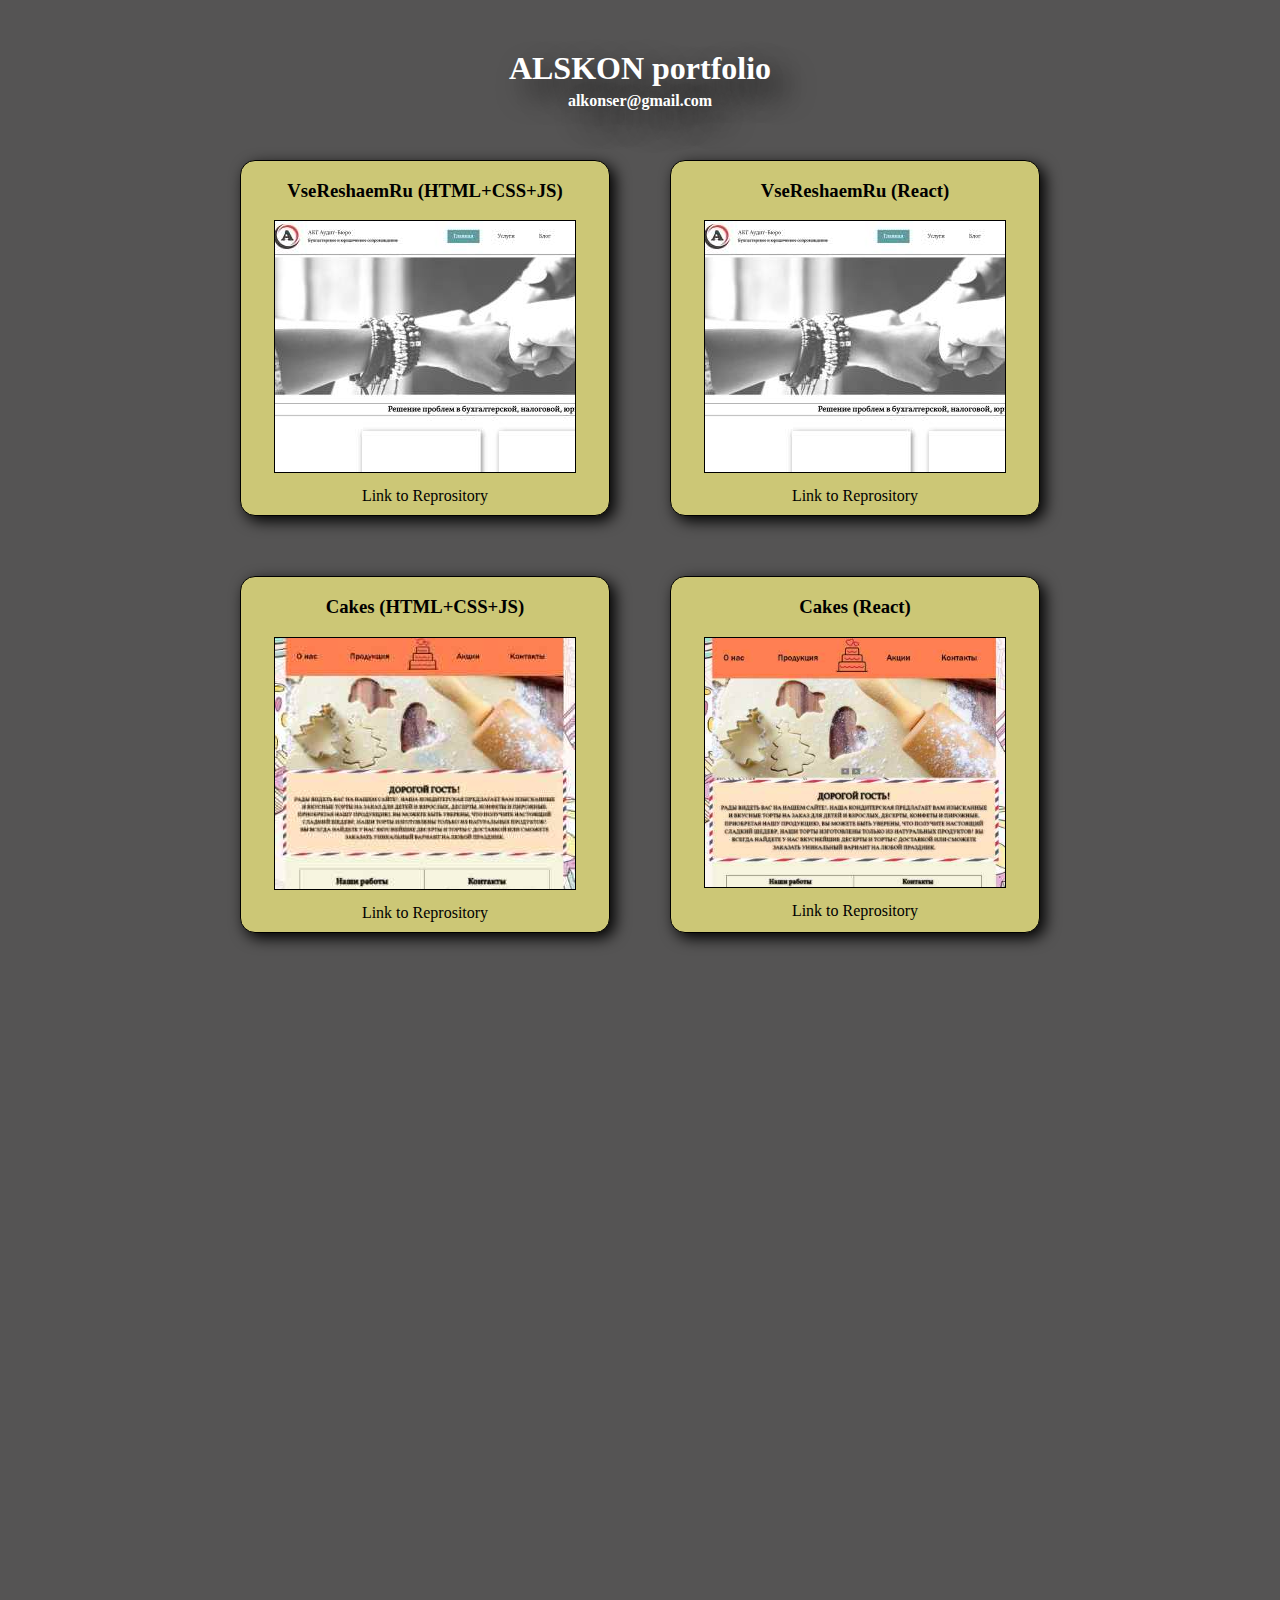
==== index.html @ 57a8c128 "Update index.html" ====
<!DOCTYPE html>
<head lang="ru">
    <meta charset="UTF-8">
    <title>Alskon portfolio</title>
    <link href='./mainStyle.css' rel='stylesheet'>
</head>
<body>
    <h1>ALSKON portfolio</h1>
    <h4>alkonser@gmail.com</h4>
    <div class='sections'>
        <section class='vsereshaem-html'>
            <h3>VseReshaemRu (HTML+CSS+JS)</h3>
            <a href='./vsereshaem-html-css-js/index.html'><img width='300' src='./img/vserehaem-html.jpg'></a>
            <a href="https://github.com/alskon/alskon.github.io/tree/master/vsereshaem-html-css-js/">Link to Reprository</a>
        </section>
        <section class='vsereshaem-react'>
            <h3>VseReshaemRu (React)</h3>
            <a href='./vsereshaem-react/index.html'><img width='300' src='./img/vserehaem-react.jpg'></a>
            <a href="https://github.com/alskon/VseReshaemRu-React">Link to Reprository</a>
        </section>
        <section class='cakes-html'>
            <h3>Cakes (HTML+CSS+JS)</h3>
            <a href='./cakes-html-css-js/index.html'><img width='300' src='./img/cakes-html.jpg'></a>
            <a href="https://github.com/alskon/alskon.github.io">Link to Reprository</a>
        </section>
        <section class='cakes-react'>
            <h3>Cakes (React)</h3>
            <a href='./cakes-react/index.html'><img width='300' src='./img/cakes-react.jpg'></a>
            <a href="https://github.com/alskon/Cakes-React">Link to Reprository</a>
        </section>

    </div>
</body>
---- mainStyle.css ----
body {
    margin: auto;
    font-family: Cambria, Cochin, Georgia, Times, 'Times New Roman', serif;
    background-color: rgb(85, 84, 84);
    text-align: center;
}
h1 {
    text-shadow: black 15px 14px 30px;
    margin: 50px auto;
    color: #fff;
    margin-bottom: 5px;
}
h4 {
    margin: 0;
    text-shadow: black 15px 14px 30px;
    color: #fff;
}
a {
    text-decoration: none;
    color: black;
    display: block;
    margin-bottom: 10px;
}
img {
    border: 1px black solid;
    margin: 0 10px;
}
.sections {
    width: 800px;
    box-sizing: border-box;    
    margin: 50px auto;
    display: grid;
    grid-template-columns: 1fr 1fr;
    grid-template-rows: repeat(4, 1fr);
    grid-gap: 60px;
}
.cakes-html, .cakes-react, .vsereshaem-html, .vsereshaem-react {
    text-align: center;
    box-sizing: border-box;
    box-shadow: black 5px 5px 15px;
    border: 1px black solid;
    background-color: #ccc776;
    border-radius: 15px;
}
.cakes-html:hover, .cakes-react:hover, .vsereshaem-html:hover, .vsereshaem-react:hover {
    border:1px lightblue solid ;
    box-shadow: 4px 4px 17px lightblue;
}
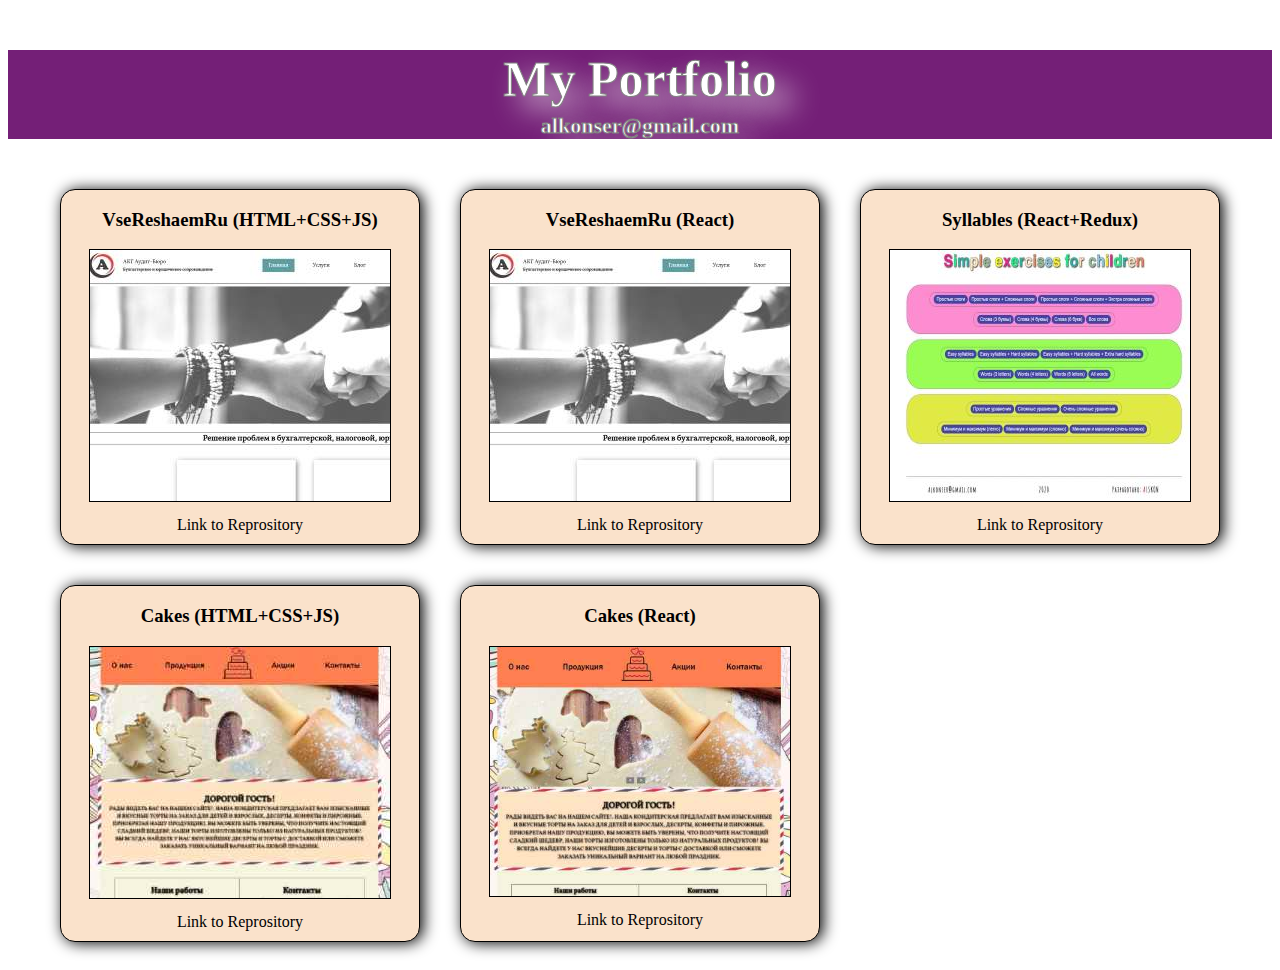
==== commit 79dc9ad2: "change style" ====
--- a/index.html
+++ b/index.html
@@ -5,8 +5,10 @@
     <link href='./mainStyle.css' rel='stylesheet'>
 </head>
 <body>
-    <h1>ALSKON portfolio</h1>
-    <h4>alkonser@gmail.com</h4>
+    <div class='headers'>
+        <h1>My Portfolio</h1>
+        <h4>alkonser@gmail.com</h4>
+    </div>
     <div class='sections'>
         <section class='vsereshaem-html'>
             <h3>VseReshaemRu (HTML+CSS+JS)</h3>
@@ -17,6 +19,11 @@
             <h3>VseReshaemRu (React)</h3>
             <a href='./vsereshaem-react/index.html'><img width='300' src='./img/vserehaem-react.jpg'></a>
             <a href="https://github.com/alskon/VseReshaemRu-React">Link to Reprository</a>
+        </section>
+        <section class='syllable-react'>
+            <h3>Syllables (React+Redux)</h3>
+            <a href='./syllable-react-redux/index.html'><img width='300' src='./img/syllable-react-redux.jpg'></a>
+            <a href="https://github.com/alskon/Syllable">Link to Reprository</a>
         </section>
         <section class='cakes-html'>
             <h3>Cakes (HTML+CSS+JS)</h3>
--- a/mainStyle.css
+++ b/mainStyle.css
@@ -1,19 +1,25 @@
 body {
-    margin: auto;
+
     font-family: Cambria, Cochin, Georgia, Times, 'Times New Roman', serif;
-    background-color: rgb(85, 84, 84);
     text-align: center;
+	height: 100%;
 }
-h1 {
-    text-shadow: black 15px 14px 30px;
+.headers {
+    background-color:rgb(116, 31, 119);
+
+}
+h1, h4 {
+	font-size: 50px;
+    text-shadow:  15px 14px 30px #fff;
+    color:#fff;
+	-webkit-text-stroke:1px gray;
     margin: 50px auto;
-    color: #fff;
     margin-bottom: 5px;
+    
 }
 h4 {
-    margin: 0;
-    text-shadow: black 15px 14px 30px;
-    color: #fff;
+	margin: 0;
+	font-size: 22px;
 }
 a {
     text-decoration: none;
@@ -26,23 +32,21 @@
     margin: 0 10px;
 }
 .sections {
-    width: 800px;
-    box-sizing: border-box;    
-    margin: 50px auto;
+    width: 100%;
+    margin-top:30px;
     display: grid;
-    grid-template-columns: 1fr 1fr;
-    grid-template-rows: repeat(4, 1fr);
-    grid-gap: 60px;
+    grid-template-columns: 400px 400px 400px;
+    justify-content: center;
 }
-.cakes-html, .cakes-react, .vsereshaem-html, .vsereshaem-react {
-    text-align: center;
+section {
+    margin: 20px;
+    box-shadow: black 3px 1px 15px;
+    border: 1px black solid;
+    background-color: rgb(250, 226, 203);
+    border-radius: 15px;
     box-sizing: border-box;
-    box-shadow: black 5px 5px 15px;
-    border: 1px black solid;
-    background-color: #ccc776;
-    border-radius: 15px;
 }
-.cakes-html:hover, .cakes-react:hover, .vsereshaem-html:hover, .vsereshaem-react:hover {
+section:hover {
     border:1px lightblue solid ;
     box-shadow: 4px 4px 17px lightblue;
 }
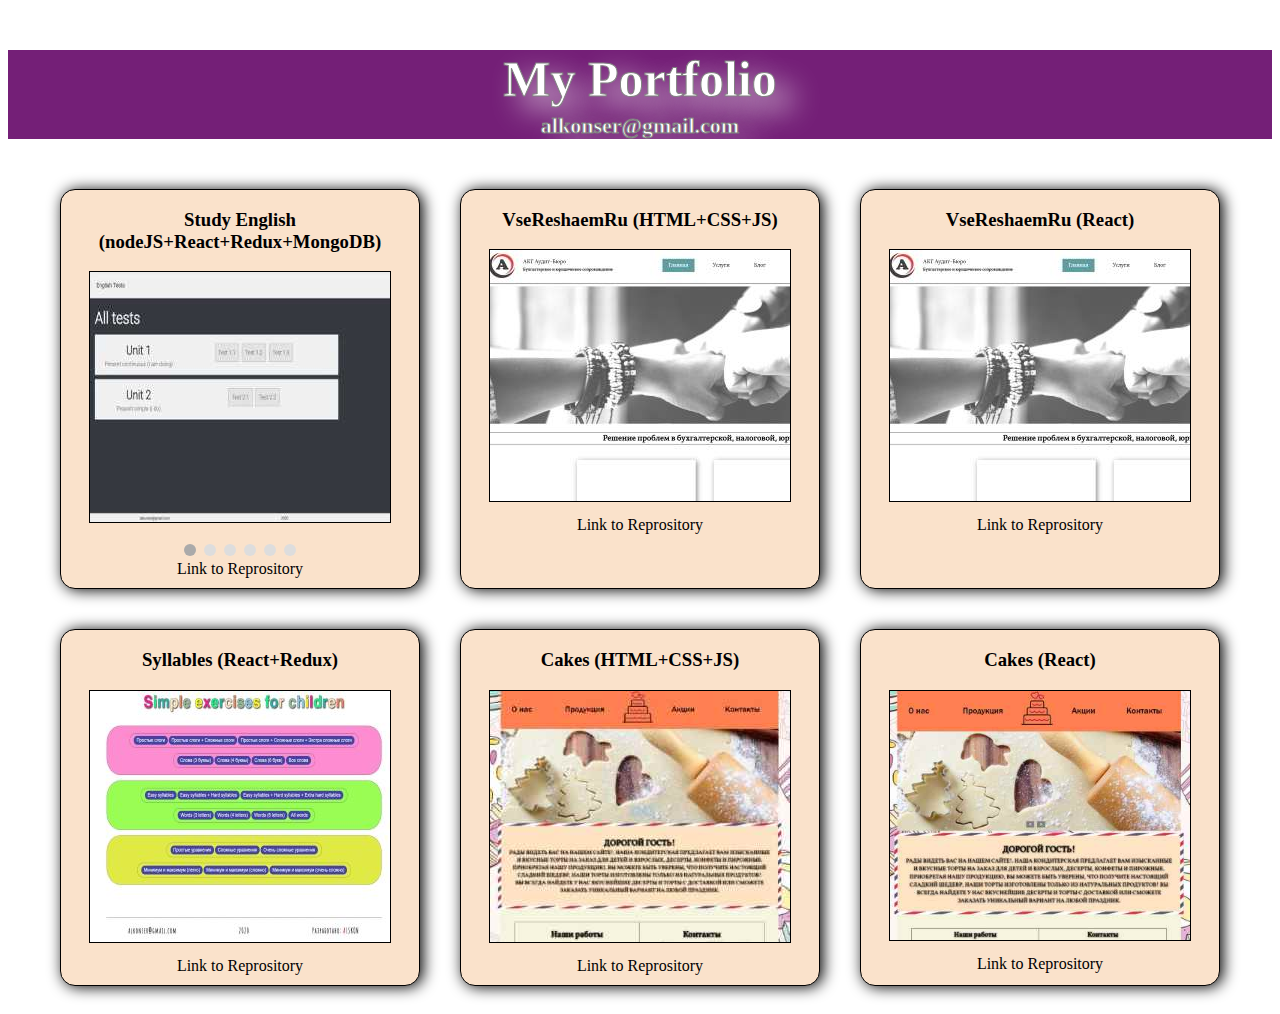
==== commit b865844c: "add std-eng" ====
--- a/index.html
+++ b/index.html
@@ -10,6 +10,42 @@
         <h4>alkonser@gmail.com</h4>
     </div>
     <div class='sections'>
+		<section class='vsereshaem-html'>
+            <h3>Study English (nodeJS+React+Redux+MongoDB)</h3>
+            <a href='https://afternoon-taiga-93348.herokuapp.com/'>
+				<div class="slider">
+					<div class="slider-img">
+						<img width='300' src="img/std-eng/1.jpg" alt="Units">
+					</div>
+
+					<div class="slider-img">
+						<img width='300' src="img/std-eng/2.jpg" alt="Statistics">
+					</div>
+					<div class="slider-img">
+						<img width='300' src="img/std-eng/3.jpg" alt="Test">
+					</div>
+					<div class="slider-img">
+						<img width='300' src="img/std-eng/4.jpg" alt="Test-admin">
+					</div>
+					<div class="slider-img">
+						<img width='300' src="img/std-eng/5.jpg" alt="Add-Test">
+					</div>
+					<div class="slider-img">
+						<img width='300' src="img/std-eng/6.jpg" alt="Login">
+					</div>
+				</div>
+			</a>
+				<div class="slider-dots">
+					<span class="slider-dots_item" onclick="currentSlide(1)"></span> 
+					<span class="slider-dots_item" onclick="currentSlide(2)"></span> 
+					<span class="slider-dots_item" onclick="currentSlide(3)"></span> 
+					<span class="slider-dots_item" onclick="currentSlide(4)"></span> 
+					<span class="slider-dots_item" onclick="currentSlide(5)"></span> 
+					<span class="slider-dots_item" onclick="currentSlide(6)"></span> 
+				</div>
+			
+            <a href="https://github.com/alskon/Study-English">Link to Reprository</a>
+        </section>
         <section class='vsereshaem-html'>
             <h3>VseReshaemRu (HTML+CSS+JS)</h3>
             <a href='./vsereshaem-html-css-js/index.html'><img width='300' src='./img/vserehaem-html.jpg'></a>
@@ -37,4 +73,5 @@
         </section>
 
     </div>
+	<script src='./script.js'> </script>
 </body>
--- a/mainStyle.css
+++ b/mainStyle.css
@@ -50,3 +50,34 @@
     border:1px lightblue solid ;
     box-shadow: 4px 4px 17px lightblue;
 }
+
+.slider{
+    max-width: 90%;
+    position: relative;
+    margin: auto;
+    margin-bottom: 15px;
+}
+
+.slider .slider-img img {
+    object-fit: cover;
+}
+
+.slider-dots {
+    text-align: center;
+}
+.slider-dots_item{
+    cursor: pointer;
+    height: 12px;
+    width: 12px;
+    margin: 0 2px;
+    background-color: #ddd;
+    border-radius: 50%;
+    display: inline-block;
+    transition: background-color 0.6s ease;
+}
+.active,
+.slider-dots_item:hover {
+    background-color: #aaa;
+}
+
+
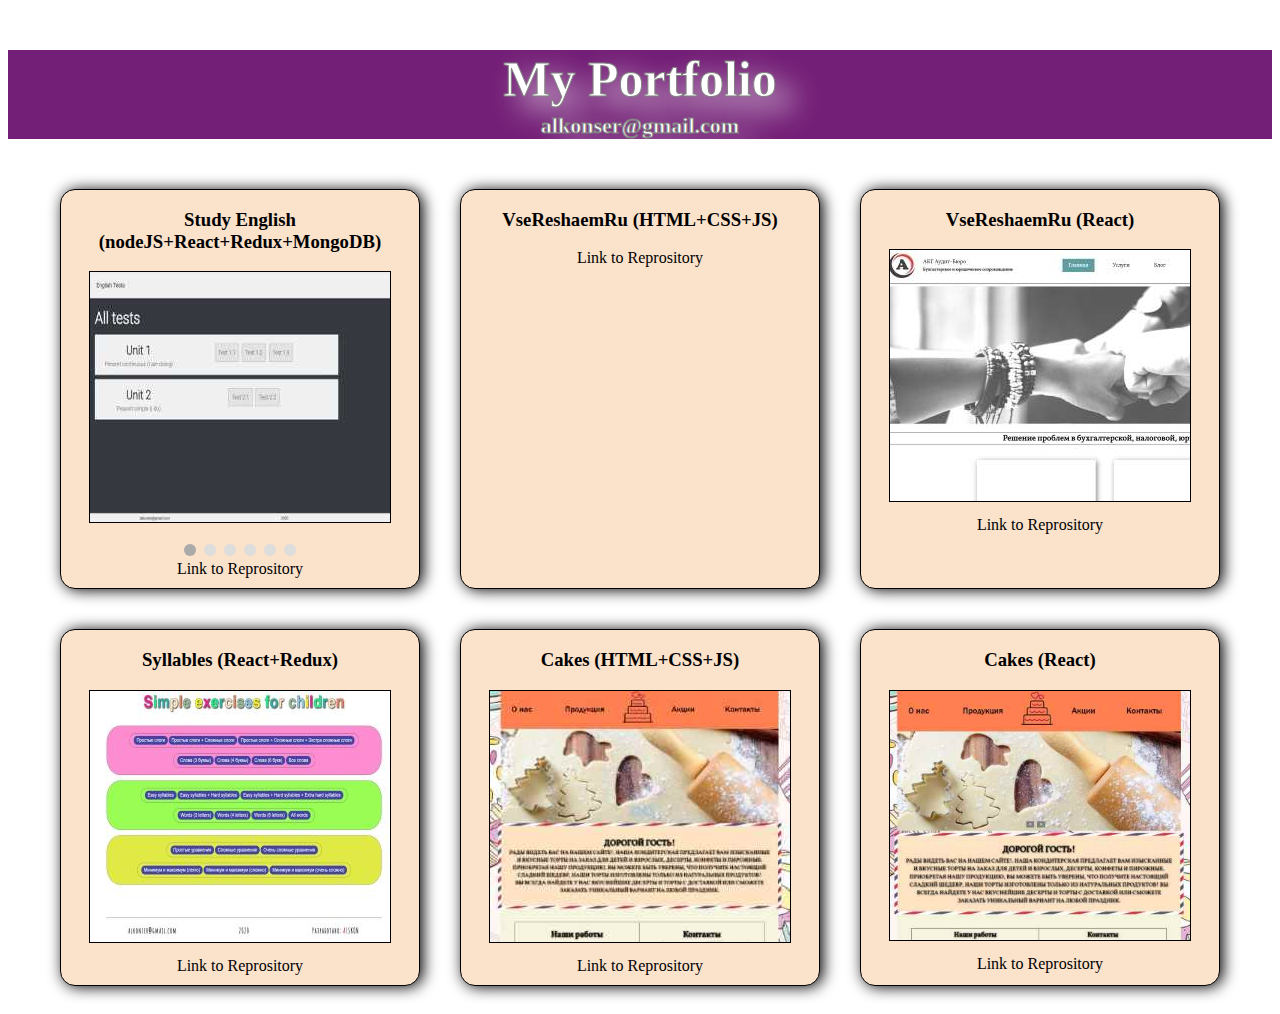
==== commit c7d89db7: "Update index.html" ====
--- a/index.html
+++ b/index.html
@@ -48,7 +48,7 @@
         </section>
         <section class='vsereshaem-html'>
             <h3>VseReshaemRu (HTML+CSS+JS)</h3>
-            <a href='./vsereshaem-html-css-js/index.html'><img width='300' src='./img/vserehaem-html.jpg'></a>
+            <a href='./vsereshaem-html-css-js/index.html'></a>
             <a href="https://github.com/alskon/alskon.github.io/tree/master/vsereshaem-html-css-js/">Link to Reprository</a>
         </section>
         <section class='vsereshaem-react'>
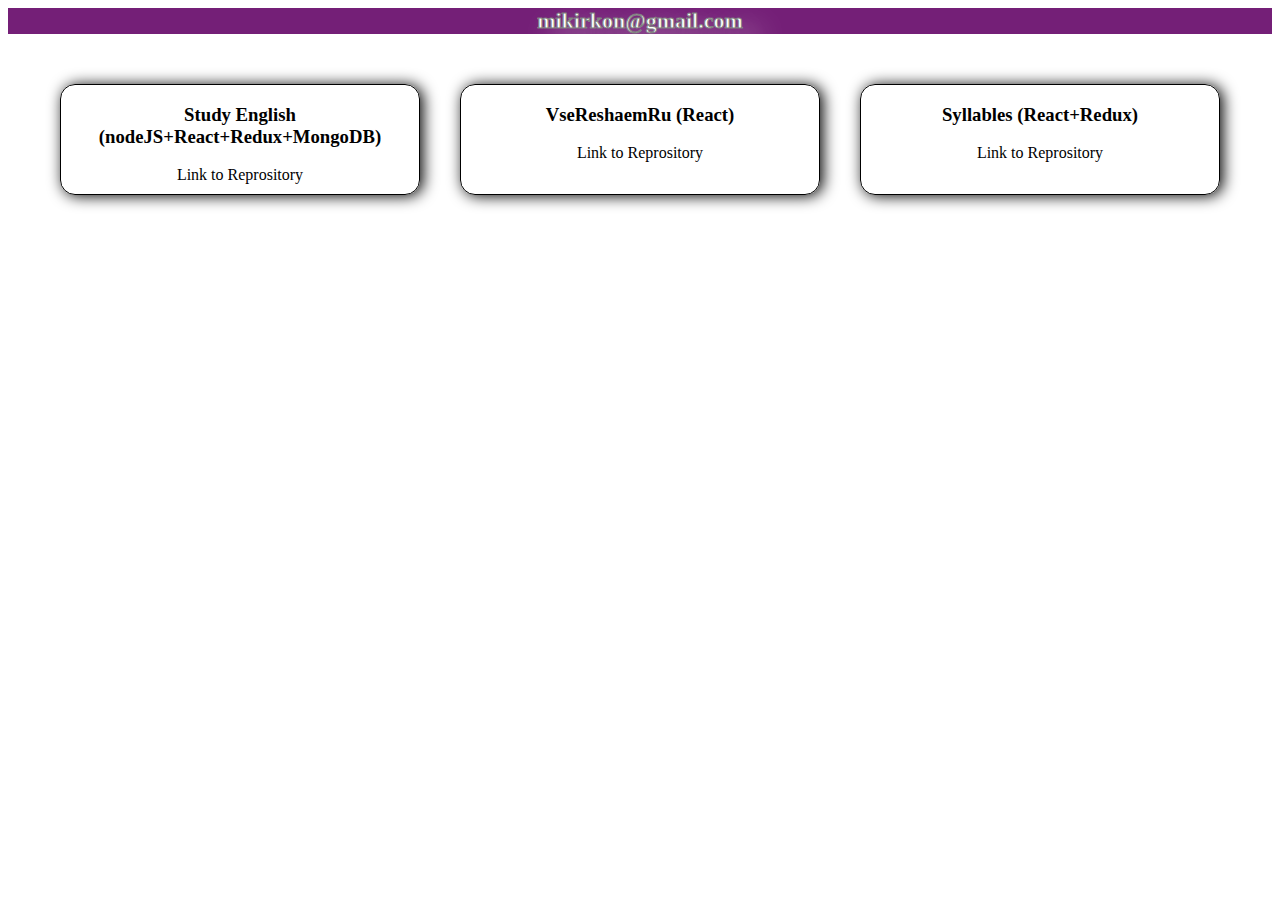
==== commit b1897c79: "Add files via upload" ====
--- a/index.html
+++ b/index.html
@@ -6,72 +6,23 @@
 </head>
 <body>
     <div class='headers'>
-        <h1>My Portfolio</h1>
-        <h4>alkonser@gmail.com</h4>
+        <h4>mikirkon@gmail.com</h4>
     </div>
     <div class='sections'>
 		<section class='vsereshaem-html'>
-            <h3>Study English (nodeJS+React+Redux+MongoDB)</h3>
-            <a href='https://afternoon-taiga-93348.herokuapp.com/'>
-				<div class="slider">
-					<div class="slider-img">
-						<img width='300' src="img/std-eng/1.jpg" alt="Units">
-					</div>
-
-					<div class="slider-img">
-						<img width='300' src="img/std-eng/2.jpg" alt="Statistics">
-					</div>
-					<div class="slider-img">
-						<img width='300' src="img/std-eng/3.jpg" alt="Test">
-					</div>
-					<div class="slider-img">
-						<img width='300' src="img/std-eng/4.jpg" alt="Test-admin">
-					</div>
-					<div class="slider-img">
-						<img width='300' src="img/std-eng/5.jpg" alt="Add-Test">
-					</div>
-					<div class="slider-img">
-						<img width='300' src="img/std-eng/6.jpg" alt="Login">
-					</div>
-				</div>
-			</a>
-				<div class="slider-dots">
-					<span class="slider-dots_item" onclick="currentSlide(1)"></span> 
-					<span class="slider-dots_item" onclick="currentSlide(2)"></span> 
-					<span class="slider-dots_item" onclick="currentSlide(3)"></span> 
-					<span class="slider-dots_item" onclick="currentSlide(4)"></span> 
-					<span class="slider-dots_item" onclick="currentSlide(5)"></span> 
-					<span class="slider-dots_item" onclick="currentSlide(6)"></span> 
-				</div>
+            
+            <a href='https://afternoon-taiga-93348.herokuapp.com/'><h3>Study English (nodeJS+React+Redux+MongoDB)</h3></a>
 			
             <a href="https://github.com/alskon/Study-English">Link to Reprository</a>
         </section>
-        <section class='vsereshaem-html'>
-            <h3>VseReshaemRu (HTML+CSS+JS)</h3>
-            <a href='./vsereshaem-html-css-js/index.html'></a>
-            <a href="https://github.com/alskon/alskon.github.io/tree/master/vsereshaem-html-css-js/">Link to Reprository</a>
-        </section>
-        <section class='vsereshaem-react'>
-            <h3>VseReshaemRu (React)</h3>
-            <a href='./vsereshaem-react/index.html'><img width='300' src='./img/vserehaem-react.jpg'></a>
+
+        <section class='vsereshaem-react'>          
+            <a href='https://vsereshaem.ru'><h3>VseReshaemRu (React)</h3></a>
             <a href="https://github.com/alskon/VseReshaemRu-React">Link to Reprository</a>
         </section>
         <section class='syllable-react'>
-            <h3>Syllables (React+Redux)</h3>
-            <a href='./syllable-react-redux/index.html'><img width='300' src='./img/syllable-react-redux.jpg'></a>
+            <a href='http://learnkids.ru'><h3>Syllables (React+Redux)</h3></a>
             <a href="https://github.com/alskon/Syllable">Link to Reprository</a>
         </section>
-        <section class='cakes-html'>
-            <h3>Cakes (HTML+CSS+JS)</h3>
-            <a href='./cakes-html-css-js/index.html'><img width='300' src='./img/cakes-html.jpg'></a>
-            <a href="https://github.com/alskon/alskon.github.io">Link to Reprository</a>
-        </section>
-        <section class='cakes-react'>
-            <h3>Cakes (React)</h3>
-            <a href='./cakes-react/index.html'><img width='300' src='./img/cakes-react.jpg'></a>
-            <a href="https://github.com/alskon/Cakes-React">Link to Reprository</a>
-        </section>
-
     </div>
-	<script src='./script.js'> </script>
 </body>
--- a/mainStyle.css
+++ b/mainStyle.css
@@ -42,42 +42,13 @@
     margin: 20px;
     box-shadow: black 3px 1px 15px;
     border: 1px black solid;
-    background-color: rgb(250, 226, 203);
     border-radius: 15px;
     box-sizing: border-box;
 }
 section:hover {
-    border:1px lightblue solid ;
-    box-shadow: 4px 4px 17px lightblue;
-}
-
-.slider{
-    max-width: 90%;
-    position: relative;
-    margin: auto;
-    margin-bottom: 15px;
-}
-
-.slider .slider-img img {
-    object-fit: cover;
-}
-
-.slider-dots {
-    text-align: center;
-}
-.slider-dots_item{
-    cursor: pointer;
-    height: 12px;
-    width: 12px;
-    margin: 0 2px;
-    background-color: #ddd;
-    border-radius: 50%;
-    display: inline-block;
-    transition: background-color 0.6s ease;
-}
-.active,
-.slider-dots_item:hover {
-    background-color: #aaa;
+    border:1px gray solid ;
+    box-shadow: 4px 4px 17px gray;
 }
 
 
+
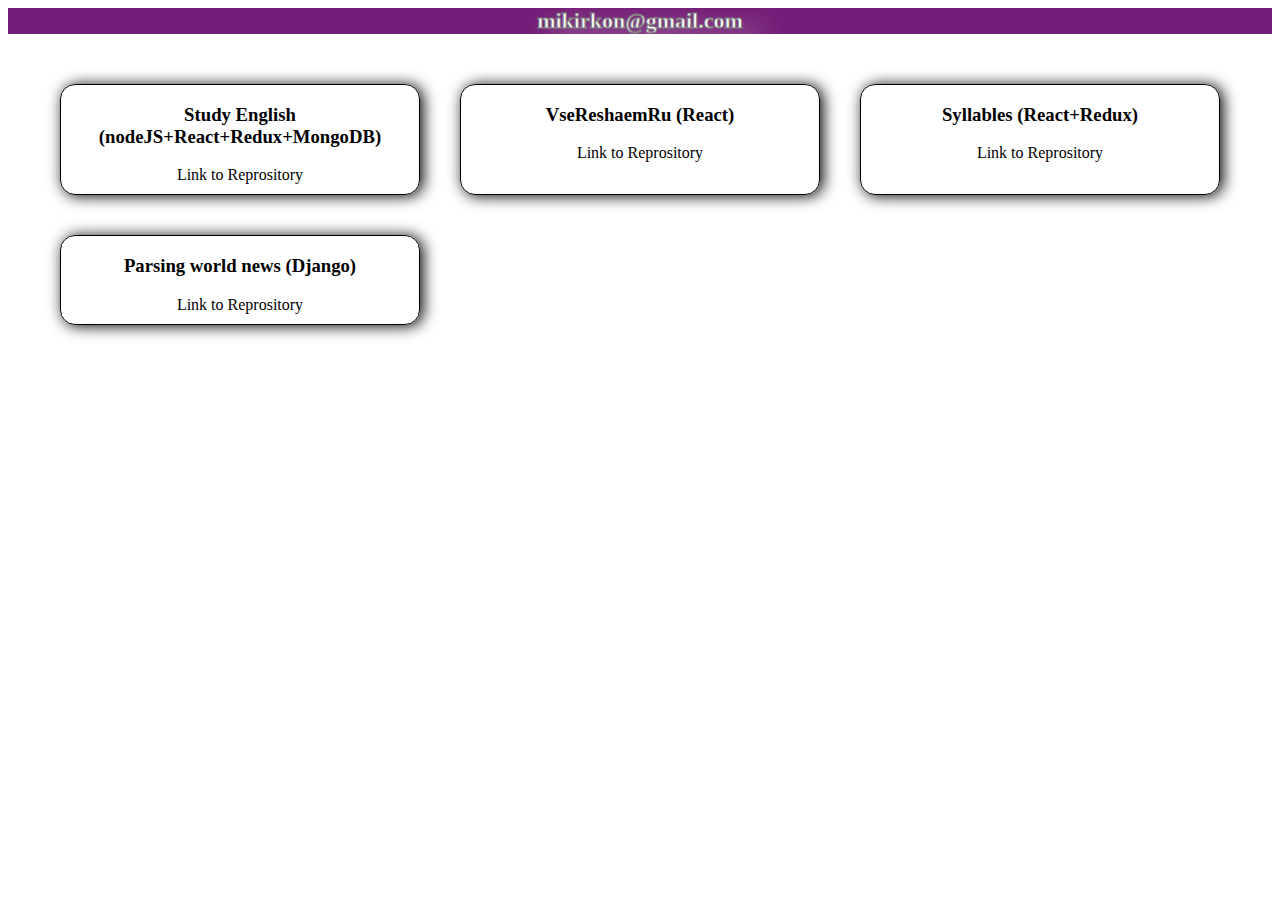
==== commit ebf3ef6e: "Update index.html" ====
--- a/index.html
+++ b/index.html
@@ -24,5 +24,9 @@
             <a href='http://learnkids.ru'><h3>Syllables (React+Redux)</h3></a>
             <a href="https://github.com/alskon/Syllable">Link to Reprository</a>
         </section>
+	        <section>
+            <h3>Parsing world news (Django)</h3></a>
+            <a href="https://github.com/alskon/parse-news">Link to Reprository</a>
+        </section>
     </div>
 </body>
